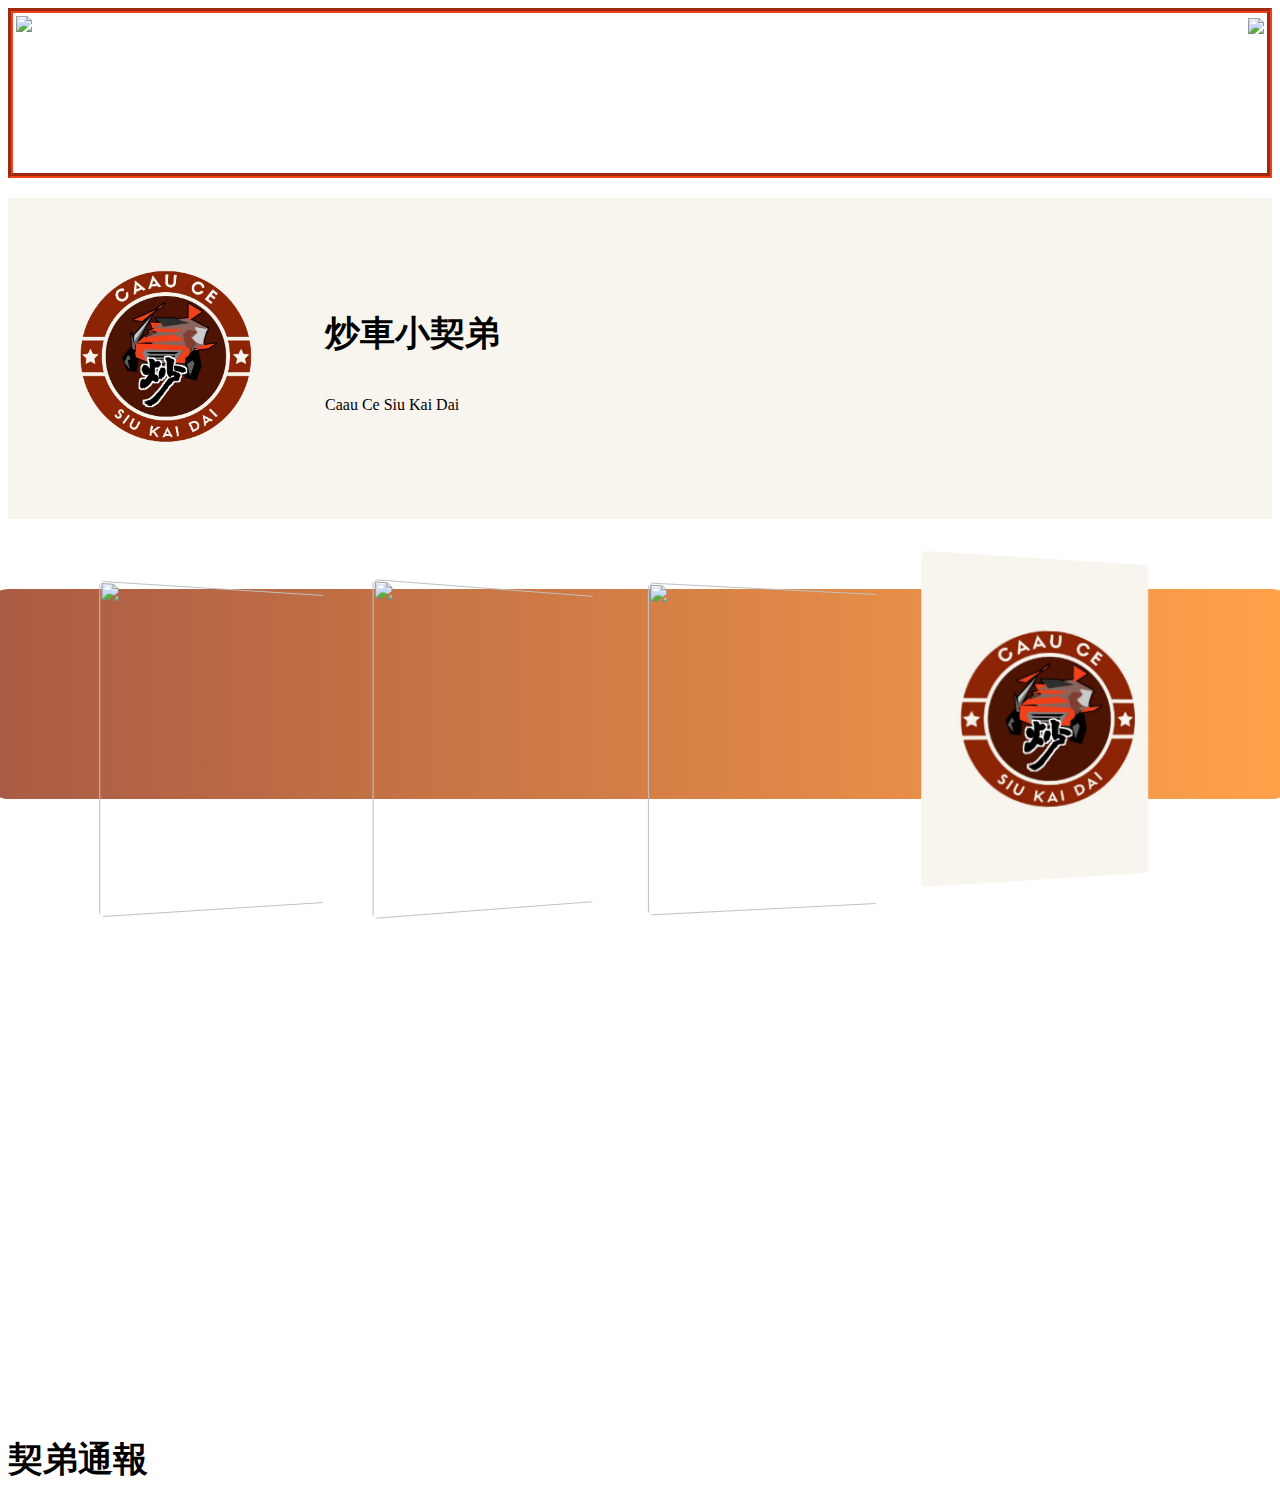
==== ccskd/index.html @ 236a8ecc "Add files via upload" ====
<!DOCTYPE html>
<html>

<head>
  <meta charset="utf-8">
  <title>Caau Ce Siu Kai Dai</title>
  <link rel="icon" type="image/x-icon" href="favicon.png">
  <link rel="stylesheet" href="style.css" />
  <link rel="stylesheet" href="style.scss" />
</head>

<body class="home">
  <script src="script.js"></script>
    <div style="width: 100%;"> <!--NEWS AND PROMOTION-->
        <table background="https://media1.tenor.com/m/B3E859r4qGUAAAAd/yakuza.gif" width="100%" height="150" border="0" style="border:5px #F2401A groove">
          <tr>
            <td><img height="150px" src="https://media1.tenor.com/m/MVpfNx2QgFwAAAAd/skeleton.gif"></td>
            <td style="color:white; font-size:45px">C.C.S.K.D. OFFICIAL!!!!!!!</td>
            <td cellpadding="10px"><img align="right" height="150px" src="https://media1.tenor.com/m/Z_qH4t-zKKwAAAAC/ok.gif"></td>
          </tr>
        </table>
    </div>
  <div class="section" style="background: #f8f5ee">
    <table>
      <tr>
        <td><img src="images/logo1.jpg" width="310px"></td>
        <td><h1>炒車小契弟</h1><br>
        <p>Caau Ce Siu Kai Dai</p></td>
      </tr>
    </table>

  </div>
    <div class="sc" style="text-align: center; width: 100%; margin-left:-20px;">
      <a href="race.html"><img class="pimg" src="https://picsum.photos/id/669/300/300"></a>
      <a href="news.html"><img class="pimg" src="https://assets.codepen.io/1480814/pexels-pixabay-62655.jpg" style="--f:.12;--r:5px;"></a>
      <a href="racer/racer.html"href><img class="pimg" src="https://picsum.photos/id/326/300/300" style="--f:.08;--r:5px"></a>
      <a href><img class="pimg" src="images/logo1.jpg"></a>
    </div>
  <div class="secion parallax-inner">
        
  </div>
  <div>
    <h1>契弟通報</h1>
    
  </div>
</body>
</html>
---- ccskd/style.css ----
html {
  height: 100%;
  width: 100%;
}

h1,h2,h3,h4,h5,h6,p {
  display: inline-block;
}

h1 {
  font-size: 35px;
}
.home {
  background-image: url('https://imagizer.imageshack.com/img922/6758/mkT2v2.png');
  background-size: cover;
}
img{
  display: inline-block;
}
.pimg {
  --f: .1;
  /* the parallax factor (the smaller the better) */
  --r: 5px;
  /* radius */

  --_f: calc(100%*var(--f)/(1 + var(--f)));
  --_a: calc(90deg*var(--f));
  width: 250px;
  /* the image size */
  aspect-ratio: calc(1 + var(--f));
  object-fit: cover;
  clip-path: inset(0 var(--_f) 0 0 round var(--r));
  transform: perspective(400px) var(--_t, rotateY(var(--_a)));
  transition: .3s;
  cursor: pointer;
  display: inline-block;
  margin: 30px 10px;
  margin-top: -50px;
  height: 320px;
}

.pimg:hover {
  clip-path: inset(0 0 0 var(--_f) round var(--r));
  --_t: translateX(calc(-1*var(--_f))) rotateY(calc(-1*var(--_a)))
}

.section{
  width: 100%;
  margin: 20px 0px;
}
.parallax-inner{
  position:relative;
  min-height: 500px;
  background-position: top center;
  background-attachment: fixed;
  background-size: cover;
}
.sc {
  display: inline-block;
  text-align: left;
  padding: 20px;
  border-radius: 20px;
  height: 170px;
  margin: 50px 20px; 
  background: linear-gradient(to left, rgba(255, 131, 12, 0.75), rgb(141, 36, 5, 0.75));
}

label {
  cursor: pointer;
  display: inline-block;
  background: #F2411A;
  padding: 10px 110px 10px 20px;
  font-size: 20px;
  transform: skew(-20deg);
  filter: drop-shadow(8px 8px 0 #4D1403);
  color: #f8f5ee;
  border:none;
}
label:hover {
  filter: drop-shadow(15px 15px 0 #4D1403);
  transition-duration: 0.2s;
  animation-name: jump;
  animation-duration: 0.3s;
  background: #ff8800;
}
@keyframes jump{
  0%{}
  50%{margin-top: -20px}
  100%{filter: drop-shadow(15px 15px 0 black);}
}

/*
#8D2405: rust
#F8F5EE: rice
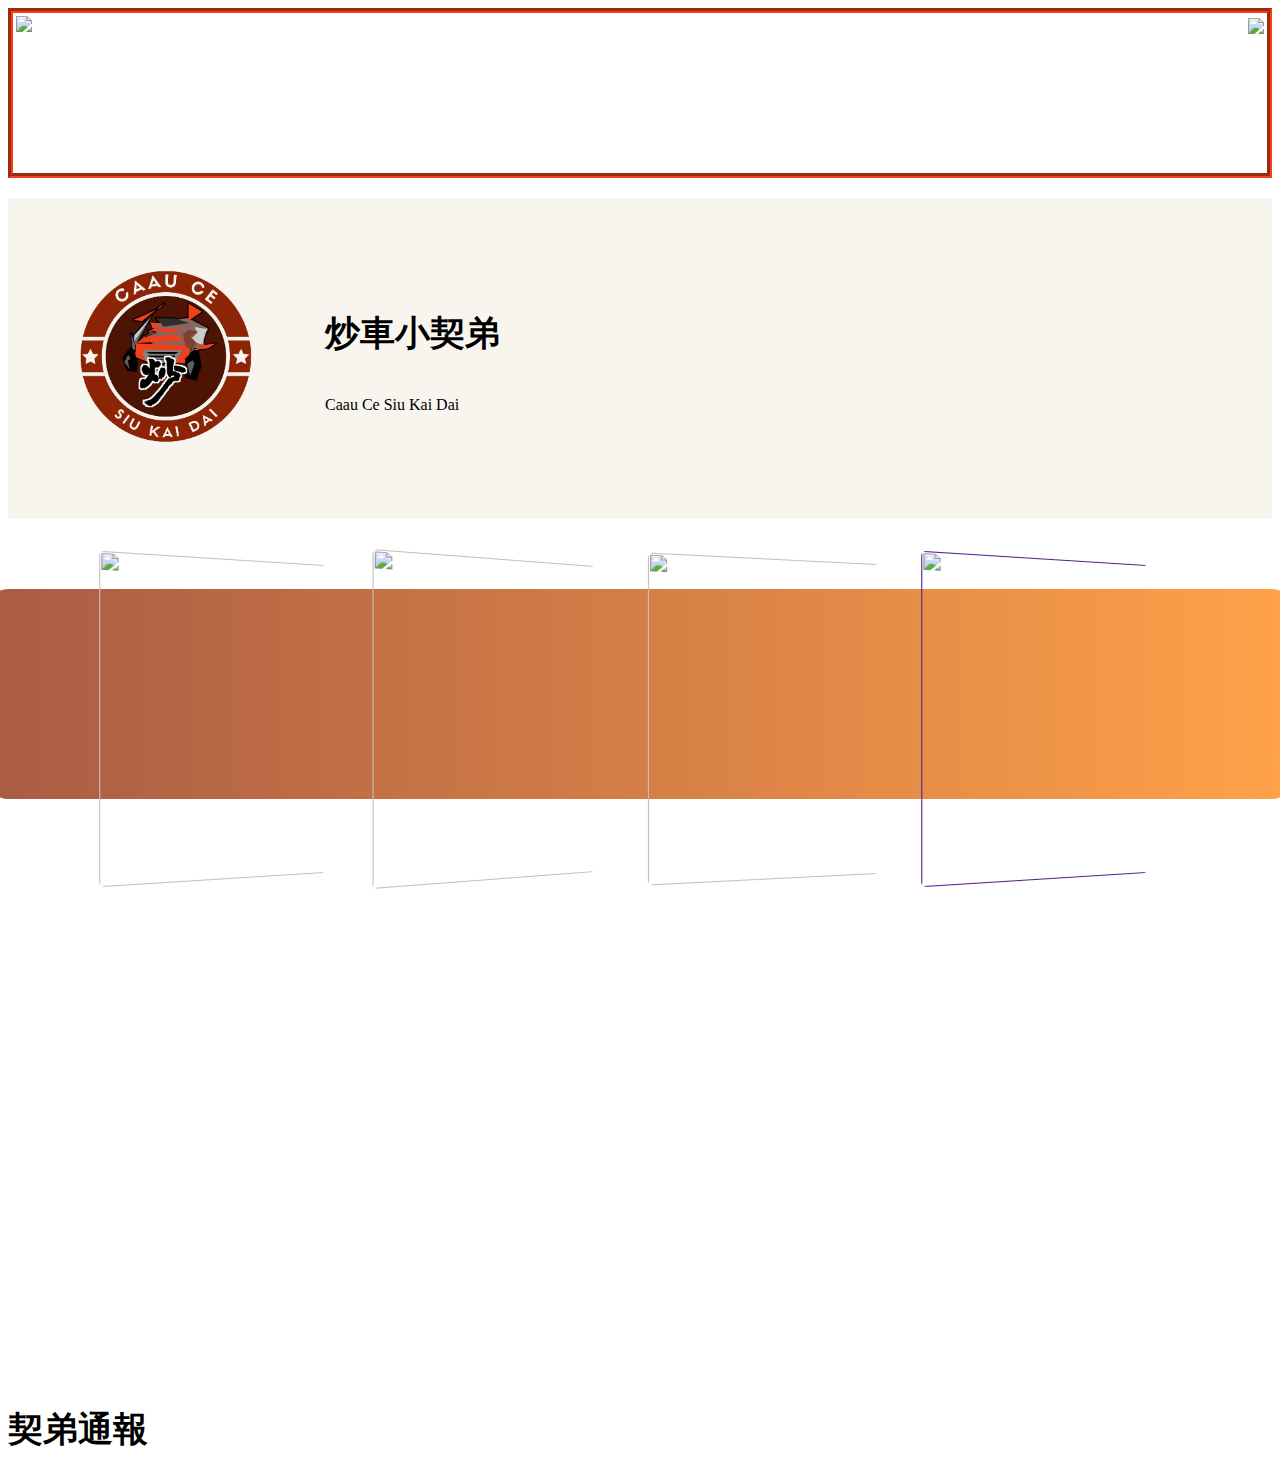
==== commit fc685f19: "Update index.html" ====
--- a/ccskd/index.html
+++ b/ccskd/index.html
@@ -31,10 +31,10 @@
 
   </div>
     <div class="sc" style="text-align: center; width: 100%; margin-left:-20px;">
-      <a href="race.html"><img class="pimg" src="https://picsum.photos/id/669/300/300"></a>
-      <a href="news.html"><img class="pimg" src="https://assets.codepen.io/1480814/pexels-pixabay-62655.jpg" style="--f:.12;--r:5px;"></a>
-      <a href="racer/racer.html"href><img class="pimg" src="https://picsum.photos/id/326/300/300" style="--f:.08;--r:5px"></a>
-      <a href><img class="pimg" src="images/logo1.jpg"></a>
+      <a href="race.html"><img class="pimg" src="images/racer.png"></a>
+      <a href="news.html"><img class="pimg" src="images/race.png" style="--f:.12;--r:5px;"></a>
+      <a href="racer/racer.html"href><img class="pimg" src="images/kaidai.png" style="--f:.08;--r:5px"></a>
+      <a href><img class="pimg" src="images/album.png"></a>
     </div>
   <div class="secion parallax-inner">
         
@@ -44,4 +44,4 @@
     
   </div>
 </body>
-</html>+</html>
